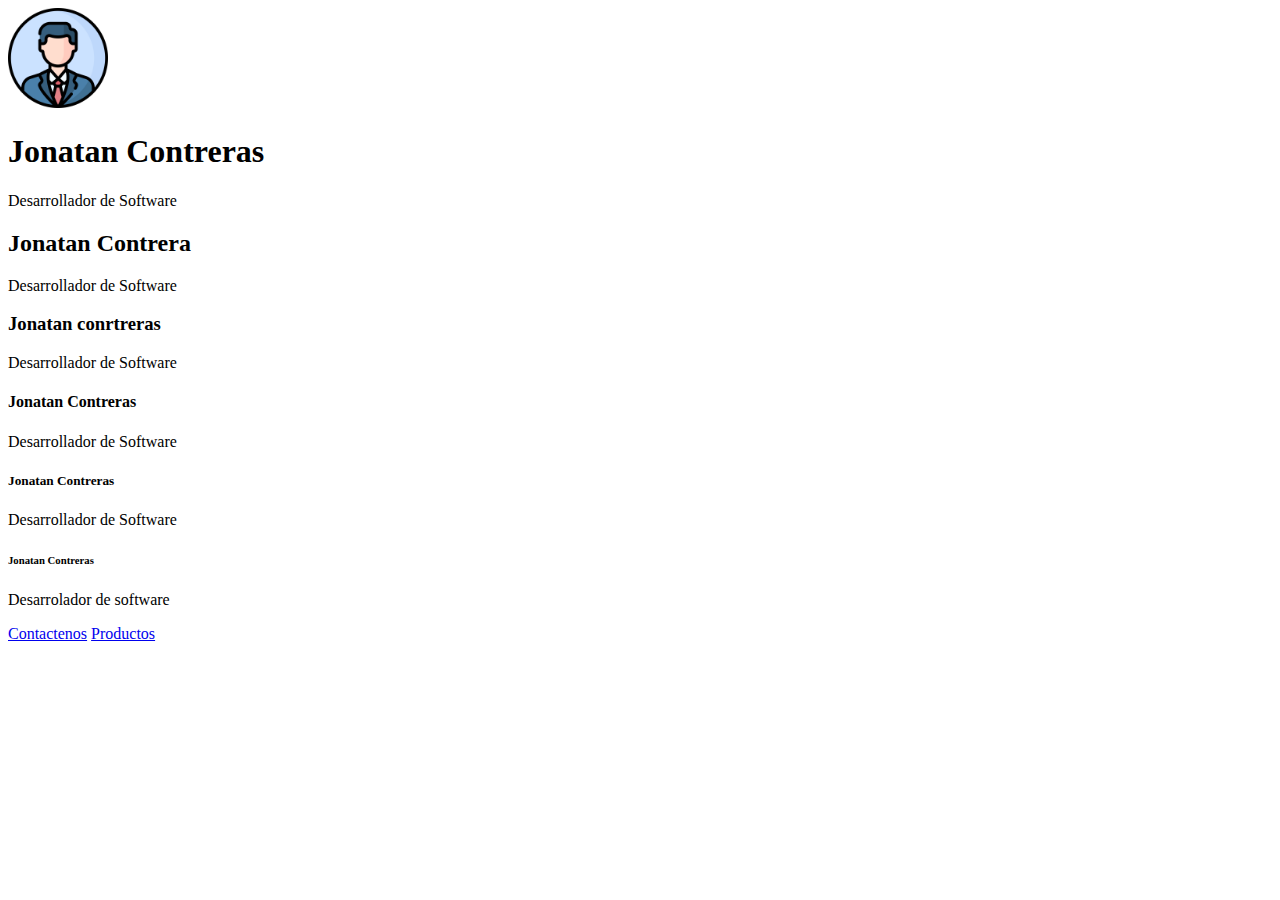
==== index.html @ ec9e2d5e "Add files via upload" ====
<!DOCTYPE html>
<html lang="en">
<head>
    <meta charset="UTF-8">
    <meta name="viewport" content="width=device-width, initial-scale=1.0">
    <title>Mi primera pagina</title>
</head>
<body>
    <img src="perfil.png" alt="imagen de perfil" width="100px">
    <h1>Jonatan Contreras</h1>
    <p>Desarrollador de Software</p>

    <h2>Jonatan Contrera</h2>
    <p>Desarrollador de Software</p>

    <h3>Jonatan conrtreras</h3>
    <p>Desarrollador de Software</p>

    <h4>Jonatan Contreras</h4>
    <p>Desarrollador de Software</p>

    <h5>Jonatan Contreras</h5>
    <p>Desarrollador de Software</p>

    <h6>Jonatan Contreras</h6>
    <p>Desarrolador de software</p>
    <a href="contactenos.html" target="_blank">Contactenos</a>
    <a href="productos" target="_blank">Productos</a>
</body>
</html>
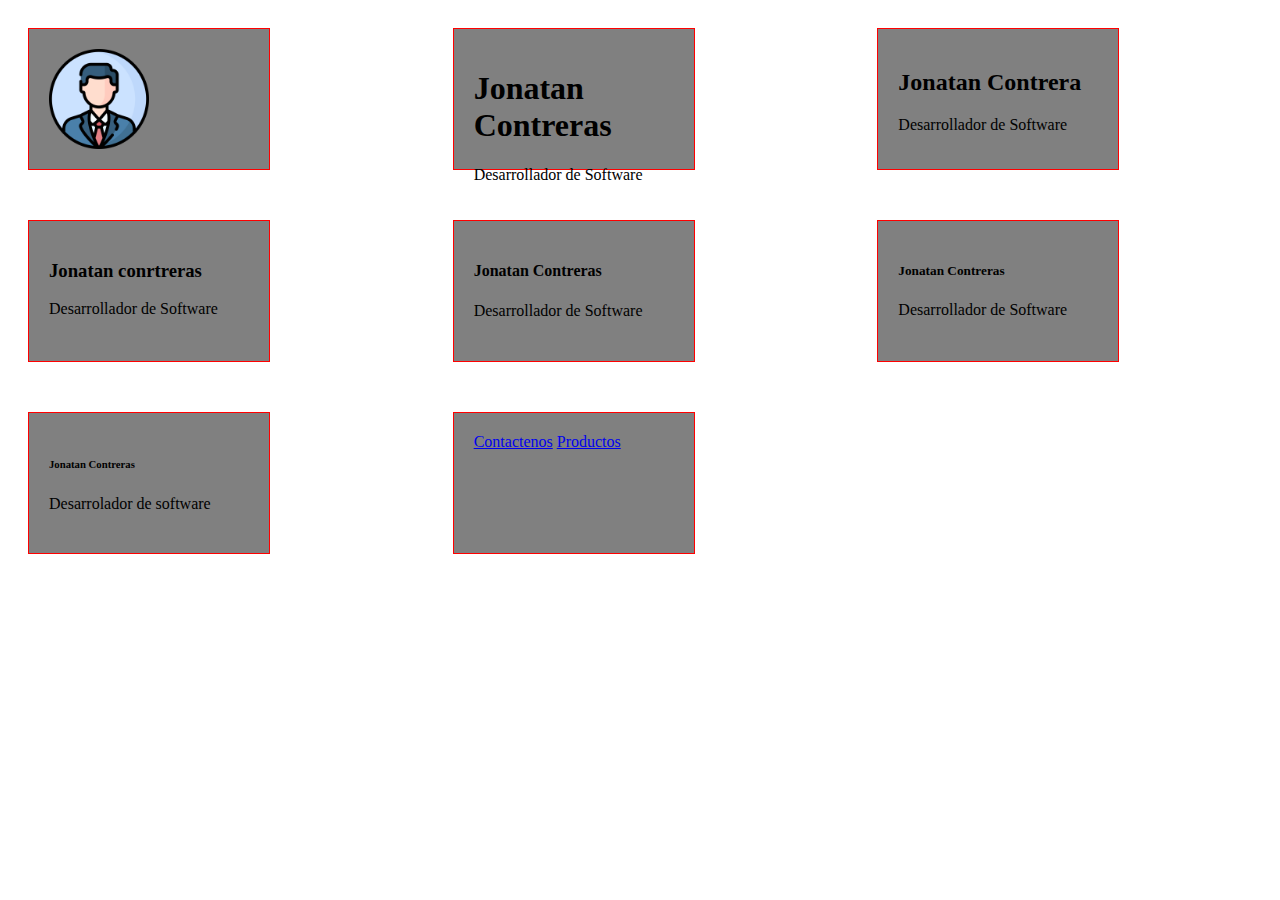
==== commit d8828150: "Add files via upload" ====
--- a/index.html
+++ b/index.html
@@ -4,27 +4,61 @@
     <meta charset="UTF-8">
     <meta name="viewport" content="width=device-width, initial-scale=1.0">
     <title>Mi primera pagina</title>
+    <link rel="stylesheet" href="estilos.css">
 </head>
+
 <body>
-    <img src="perfil.png" alt="imagen de perfil" width="100px">
-    <h1>Jonatan Contreras</h1>
-    <p>Desarrollador de Software</p>
+<div class="grip-container">
+    <div id="photo" class="item">
+        <img src="perfil.png" alt="imagen de perfil" width="100px">
+    </div>
+    
+    <div id="seccion1" class="item">
+        <h1>Jonatan Contreras</h1>
+        <p>Desarrollador de Software</p>
+    
+    </div>
+    
+    <div id="seccion2" class="item">
+        <h2>Jonatan Contrera</h2>
+        <p>Desarrollador de Software</p>
+    
+    </div>
+    <div id="seccion3" class="item">
+        <h3>Jonatan conrtreras</h3>
+        <p>Desarrollador de Software</p>
+    
+    </div>
+    <div id="seccion4" class="item">
+        <h4>Jonatan Contreras</h4>
+        <p>Desarrollador de Software</p>
+    
+    
+    </div>
+    
+    <div id="seccion5" class="item">
+        <h5>Jonatan Contreras</h5>
+        <p>Desarrollador de Software</p>
+    </div>
+    <div id="seccion6" class="item">
+        <h6>Jonatan Contreras</h6>
+        <p>Desarrolador de software</p>
+    </div>
+    
+    <div id="enlaces" class="item">
+        <a href="contactenos.html" target="_blank">Contactenos</a>
+        <a href="productos" target="_blank">Productos</a>
+    
+    </div>
+    
 
-    <h2>Jonatan Contrera</h2>
-    <p>Desarrollador de Software</p>
 
-    <h3>Jonatan conrtreras</h3>
-    <p>Desarrollador de Software</p>
 
-    <h4>Jonatan Contreras</h4>
-    <p>Desarrollador de Software</p>
 
-    <h5>Jonatan Contreras</h5>
-    <p>Desarrollador de Software</p>
+</div>
 
-    <h6>Jonatan Contreras</h6>
-    <p>Desarrolador de software</p>
-    <a href="contactenos.html" target="_blank">Contactenos</a>
-    <a href="productos" target="_blank">Productos</a>
+
+
+    
 </body>
 </html>--- a/estilos.css
+++ b/estilos.css
@@ -0,0 +1,82 @@
+.contenedor{
+    display: flex;
+    justify-content: space-around;
+}
+
+.item{
+    width: 50%;
+    height: 200px;
+    background-color: grey;
+
+}
+
+.grip-container{
+    display: grid;
+    grid-template-columns: auto auto auto;
+    gap: 10px;
+
+}
+
+#photo{
+    width: 200px;
+    height: 100px;
+    margin: 20px;
+    padding: 20px;
+    border: 1px solid red  ;
+}
+
+#seccion1{
+    width: 200px;
+    height: 100px;
+    margin: 20px;
+    padding: 20px;
+    border: 1px solid red  ;
+}
+
+#seccion2{
+    width: 200px;
+    height: 100px;
+    margin: 20px;
+    padding: 20px;
+    border: 1px solid red  ;
+}
+
+#seccion3{
+    width: 200px;
+    height: 100px;
+    margin: 20px;
+    padding: 20px;
+    border: 1px solid red  ;
+}
+
+#seccion4{
+    width: 200px;
+    height: 100px;
+    margin: 20px;
+    padding: 20px;
+    border: 1px solid red  ;
+}
+
+#seccion5{
+    width: 200px;
+    height: 100px;
+    margin: 20px;
+    padding: 20px;
+    border: 1px solid red  ;
+}
+
+#seccion6{
+    width: 200px;
+    height: 100px;
+    margin: 20px;
+    padding: 20px;
+    border: 1px solid red  ;
+}
+
+#enlaces{
+    width: 200px;
+    height: 100px;
+    margin: 20px;
+    padding: 20px;
+    border: 1px solid red  ;
+}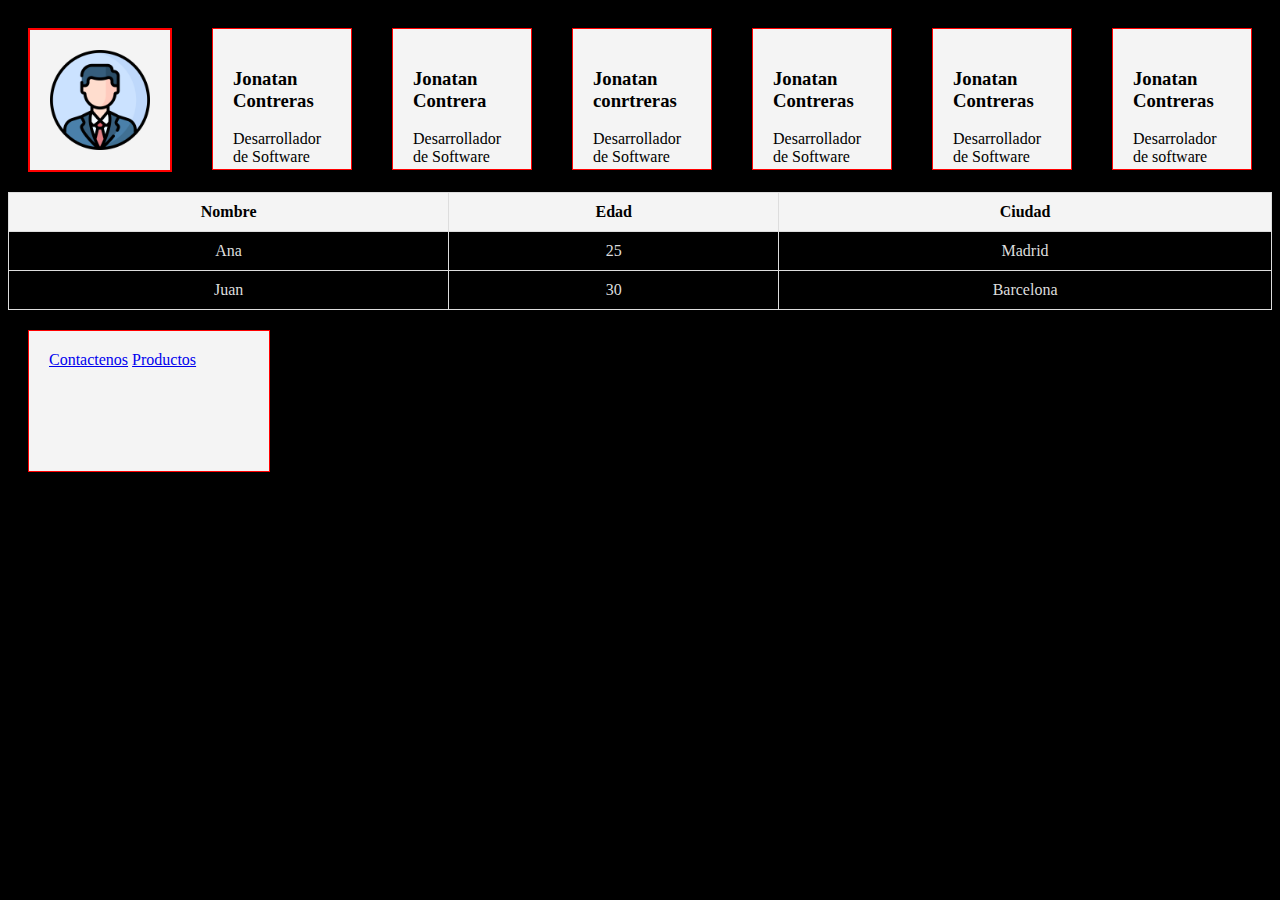
==== commit d69d8f1c: "Add files via upload" ====
--- a/index.html
+++ b/index.html
@@ -7,20 +7,20 @@
     <link rel="stylesheet" href="estilos.css">
 </head>
 
-<body>
-<div class="grip-container">
+<body style="background-color: black;">
+<div class="contenedor">
     <div id="photo" class="item">
         <img src="perfil.png" alt="imagen de perfil" width="100px">
     </div>
     
     <div id="seccion1" class="item">
-        <h1>Jonatan Contreras</h1>
+        <h3>Jonatan Contreras</h3>
         <p>Desarrollador de Software</p>
     
     </div>
     
     <div id="seccion2" class="item">
-        <h2>Jonatan Contrera</h2>
+        <h3>Jonatan Contrera</h3>
         <p>Desarrollador de Software</p>
     
     </div>
@@ -30,34 +30,50 @@
     
     </div>
     <div id="seccion4" class="item">
-        <h4>Jonatan Contreras</h4>
+        <h3>Jonatan Contreras</h3>
         <p>Desarrollador de Software</p>
     
     
     </div>
     
     <div id="seccion5" class="item">
-        <h5>Jonatan Contreras</h5>
+        <h3>Jonatan Contreras</h3>
         <p>Desarrollador de Software</p>
     </div>
     <div id="seccion6" class="item">
-        <h6>Jonatan Contreras</h6>
+        <h3>Jonatan Contreras</h3>
         <p>Desarrolador de software</p>
     </div>
     
-    <div id="enlaces" class="item">
-        <a href="contactenos.html" target="_blank">Contactenos</a>
-        <a href="productos" target="_blank">Productos</a>
-    
-    </div>
-    
-
-
-
 
 </div>
 
+<div>
+    <table>
+        <tr>
+            <th>Nombre</th>
+            <th>Edad</th>
+            <th>Ciudad</th>
+        </tr>
+        <tr>
+            <td>Ana</td>
+            <td>25</td>
+            <td>Madrid</td>
+        </tr>
+        <tr>
+            <td>Juan</td>
+            <td>30</td>
+            <td>Barcelona</td>
+        </tr>
+            
+    </table>
+</div>
 
+<div id="enlaces" class="item">
+    <a href="contactenos.html" target="_blank">Contactenos</a>
+    <a href="productos" target="_blank">Productos</a>
+
+</div>
 
     
 </body>
--- a/estilos.css
+++ b/estilos.css
@@ -6,7 +6,7 @@
 .item{
     width: 50%;
     height: 200px;
-    background-color: grey;
+    background-color: #f4f4f4;
 
 }
 
@@ -22,7 +22,7 @@
     height: 100px;
     margin: 20px;
     padding: 20px;
-    border: 1px solid red  ;
+    border: 2px solid red  ;
 }
 
 #seccion1{
@@ -79,4 +79,33 @@
     margin: 20px;
     padding: 20px;
     border: 1px solid red  ;
+}
+
+@media (max-width:600px) {
+    .contenedor {
+        flex-direction: column;
+    }
+}
+
+p{
+    color: rgb(0, 0, 0);
+}
+table {
+    width: 100%;
+    border-collapse: collapse;
+
+    
+}
+
+th, td {
+    padding: 10px;
+    border: 1px solid #ddd;
+    text-align: center;
+    color: #ddd;
+}
+
+th {
+    background-color: #f4f4f4;
+    color: black;
+    text-align: center;
 }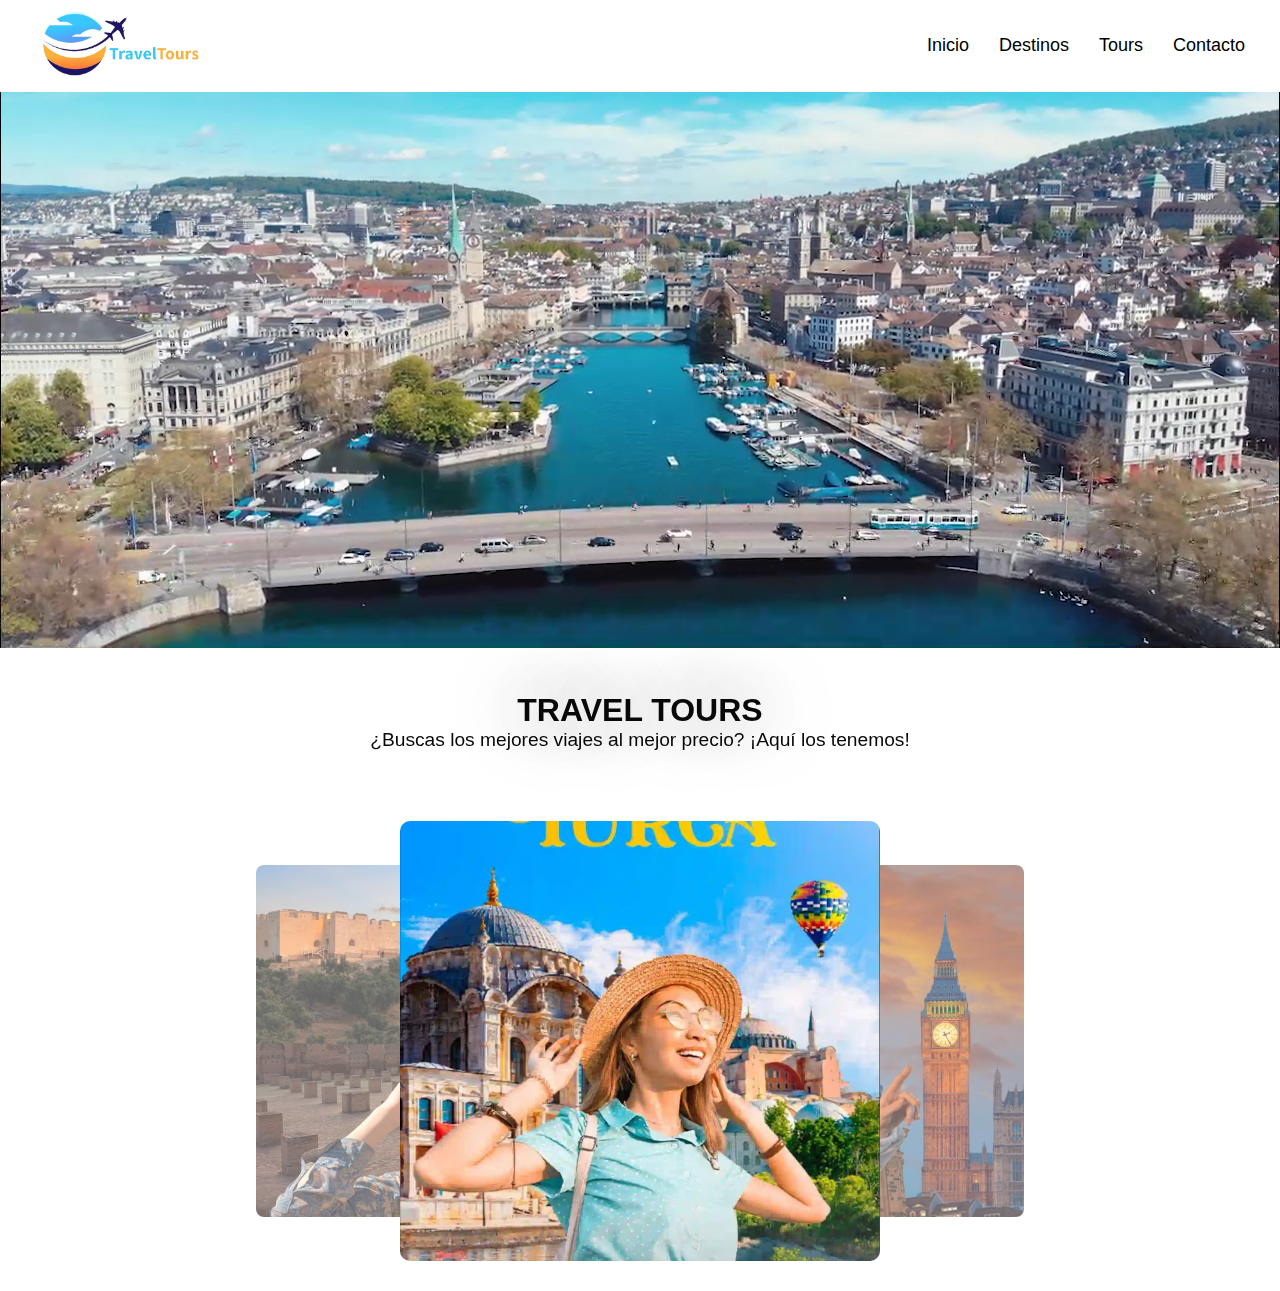
==== commit 7dd69a21: "Add files via upload" ====
--- a/index.html
+++ b/index.html
@@ -1,80 +1,66 @@
-<!DOCTYPE html>
-<html lang="en">
-<head>
-    <meta charset="UTF-8">
-    <meta name="viewport" content="width=device-width, initial-scale=1.0">
-    <title>Mi primera pagina</title>
-    <link rel="stylesheet" href="estilos.css">
-</head>
-
-<body style="background-color: black;">
-<div class="contenedor">
-    <div id="photo" class="item">
-        <img src="perfil.png" alt="imagen de perfil" width="100px">
-    </div>
-    
-    <div id="seccion1" class="item">
-        <h3>Jonatan Contreras</h3>
-        <p>Desarrollador de Software</p>
-    
-    </div>
-    
-    <div id="seccion2" class="item">
-        <h3>Jonatan Contrera</h3>
-        <p>Desarrollador de Software</p>
-    
-    </div>
-    <div id="seccion3" class="item">
-        <h3>Jonatan conrtreras</h3>
-        <p>Desarrollador de Software</p>
-    
-    </div>
-    <div id="seccion4" class="item">
-        <h3>Jonatan Contreras</h3>
-        <p>Desarrollador de Software</p>
-    
-    
-    </div>
-    
-    <div id="seccion5" class="item">
-        <h3>Jonatan Contreras</h3>
-        <p>Desarrollador de Software</p>
-    </div>
-    <div id="seccion6" class="item">
-        <h3>Jonatan Contreras</h3>
-        <p>Desarrolador de software</p>
-    </div>
-    
-
-</div>
-
-<div>
-    <table>
-        <tr>
-            <th>Nombre</th>
-            <th>Edad</th>
-            <th>Ciudad</th>
-        </tr>
-        <tr>
-            <td>Ana</td>
-            <td>25</td>
-            <td>Madrid</td>
-        </tr>
-        <tr>
-            <td>Juan</td>
-            <td>30</td>
-            <td>Barcelona</td>
-        </tr>
-            
-    </table>
-</div>
-
-<div id="enlaces" class="item">
-    <a href="contactenos.html" target="_blank">Contactenos</a>
-    <a href="productos" target="_blank">Productos</a>
-
-</div>
-
-    
-</body>
-</html>+<!DOCTYPE html>
+<html lang="es">
+<head>
+  <meta charset="UTF-8">
+  <meta name="viewport" content="width=device-width, initial-scale=1.0">
+  <title>Travel Tours</title>
+  <link rel="stylesheet" href="styles.css">
+  <link rel="stylesheet" href="https://unpkg.com/swiper/swiper-bundle.min.css">
+  <link rel="icon" href="favicon_travel_tours.ico" type="image/x-icon">
+</head>
+<body style="background-color: rgb(255, 255, 255);">
+  <header>
+    <div class="logo">
+      <img src="logo_travel_tours.png" alt="Logo de travel tours">
+    </div>
+    <nav>
+      <ul class="nav-links">
+        <li><a href="#">Inicio</a></li>
+        <li><a href="#">Destinos</a></li>
+        <li><a href="#">Tours</a></li>
+        <li><a href="#">Contacto</a></li>
+      </ul>
+      <div class="hamburger">
+        <span></span>
+        <span></span>
+        <span></span>
+      </div>
+    </nav>
+  </header>
+  <video loop="" muted="" autoplay="" crossorigin="anonymous" class="relative hidden md:block h-full w-full object-center object-cover bg-slate-500 video-main-full"><source src="videosbanner.mp4" type="video/mp4" class=""></video>
+  <div class="center-content">
+    <h1 class="titulo">TRAVEL TOURS</h1>
+    <p class="parrafo-titulo">¿Buscas los mejores viajes al mejor precio? ¡Aquí los tenemos!</p>
+  </div>
+  
+  <div class="container__slider">
+
+    <div class="container">
+        <input type="radio" name="slider" id="item-1" checked>
+        <input type="radio" name="slider" id="item-2">
+        <input type="radio" name="slider" id="item-3">
+
+        <div class="cards">
+            <label class="card" for="item-1" id="selector-1">
+                <img src="magia_turca.jpg">
+            </label>
+            <label class="card" for="item-2" id="selector-2">
+                <img src="tesoros_de_europa.jpg">
+            </label>
+            <label class="card" for="item-3" id="selector-3">
+                <img src="marruecos.jpg">
+            </label>
+
+        </div>
+    </div>
+
+</div>
+  <script>
+    // Script para alternar el menú hamburguesa en móviles
+    document.querySelector('.hamburger').addEventListener('click', () => {
+      document.querySelector('.nav-links').classList.toggle('nav-active');
+    });
+  </script>
+  <script src="script.js"></script>
+</body>
+</html>
--- a/styles.css
+++ b/styles.css
@@ -0,0 +1,189 @@
+/* Reset básico */
+* {
+  margin: 0;
+  padding: 0;
+  box-sizing: border-box;
+}
+
+body {
+  font-family: Arial, sans-serif;
+  color: #080808;
+  
+}
+
+/* Estilo del header */
+header {
+  display: flex;
+  justify-content: space-between;
+  align-items: center;
+  padding: 10px 20px;
+  background-color: #ffffff;
+  color: rgb(0, 0, 0);
+}
+
+.logo img {
+  max-width: 200px;
+}
+
+/* Estilo del menú de navegación */
+nav {
+  display: flex;
+  align-items: center;
+}
+
+.nav-links {
+  display: flex;
+  list-style: none;
+}
+
+.nav-links li {
+  margin: 0 15px;
+}
+
+.nav-links a {
+  text-decoration: none;
+  color: rgb(0, 0, 0);
+  font-size: 18px;
+  transition: color 0.3s;
+}
+
+.nav-links a:hover {
+  color: #ffc400; /* Color de hover */
+}
+
+/* Estilo del menú hamburguesa */
+.hamburger {
+  display: none;
+  flex-direction: column;
+  cursor: pointer;
+  background-color: rgb(247, 162, 4);
+}
+
+.hamburger span {
+  background: white;
+  height: 3px;
+  width: 25px;
+  margin: 3px;
+}
+
+/* Responsivo para dispositivos móviles */
+@media (max-width: 768px) {
+  .nav-links {
+    display: none;
+    flex-direction: column;
+    width: 100%;
+    background-color: #ffffff;
+    position: absolute;
+    top: 80px;
+    left: 0;
+  }
+
+  .nav-links.nav-active {
+    display: flex;
+  }
+
+  .hamburger {
+    display: flex;
+  }
+
+  .nav-links li {
+    margin: 10px 0;
+    text-align: center;
+  }
+}
+.h-full {
+  width: 100%;
+}
+
+.w-full {
+  height: 100%;
+}
+
+.center-content {
+  text-align: center;
+  padding: 40px;
+  
+}
+
+.titulo {
+  text-shadow: 0 0px 70px #636363;
+}
+
+.parrafo-titulo {
+  font-size: larger;
+ 
+}
+
+.container__slider{
+  max-width: 1000px;
+  height: 500px;
+  margin: auto;
+  display: flex;
+  align-items: center;
+  justify-content: center;
+  padding: 30px 10px;
+}
+
+input[type=radio]{
+  display: none;
+}
+
+.container{
+  width: 100%;
+  max-width: 800px;
+  height: 100%;
+  max-height: 600px;
+  transform-style: preserve-3d;
+  display: flex;
+  justify-content: center;
+  align-items: center;
+}
+
+.cards{
+  position: relative;
+  width: 100%;
+  height: 100%;
+}
+
+.card{
+  position: absolute;
+  width: 60%;
+  height: 100%;
+  left: 0;
+  right: 0;
+  margin: auto;
+  cursor: pointer;
+  transition: transform 0.4s cubic-bezier(0.165, 0.84, 0.44, 1);
+}
+
+img{
+  width: 100%;
+  height: 100%;
+  border-radius: 10px;
+  -o-object-fit: cover;
+  object-fit: cover;
+}
+
+
+#item-2:checked ~ .cards #selector-1,
+#item-1:checked ~ .cards #selector-3,
+#item-3:checked ~ .cards #selector-2{
+  transform: translateX(-40%) scale(0.8);
+  opacity: 0.6;
+  z-index: 0;
+}
+
+#item-3:checked ~ .cards #selector-1,
+#item-1:checked ~ .cards #selector-2,
+#item-2:checked ~ .cards #selector-3{
+  transform: translateX(40%) scale(0.8);
+  opacity: 0.6;
+  z-index: 0;
+}
+
+#item-1:checked ~ .cards #selector-1,
+#item-2:checked ~ .cards #selector-2,
+#item-3:checked ~ .cards #selector-3{
+  transform: translateX(0) scale(1);
+  z-index: 1;
+}
